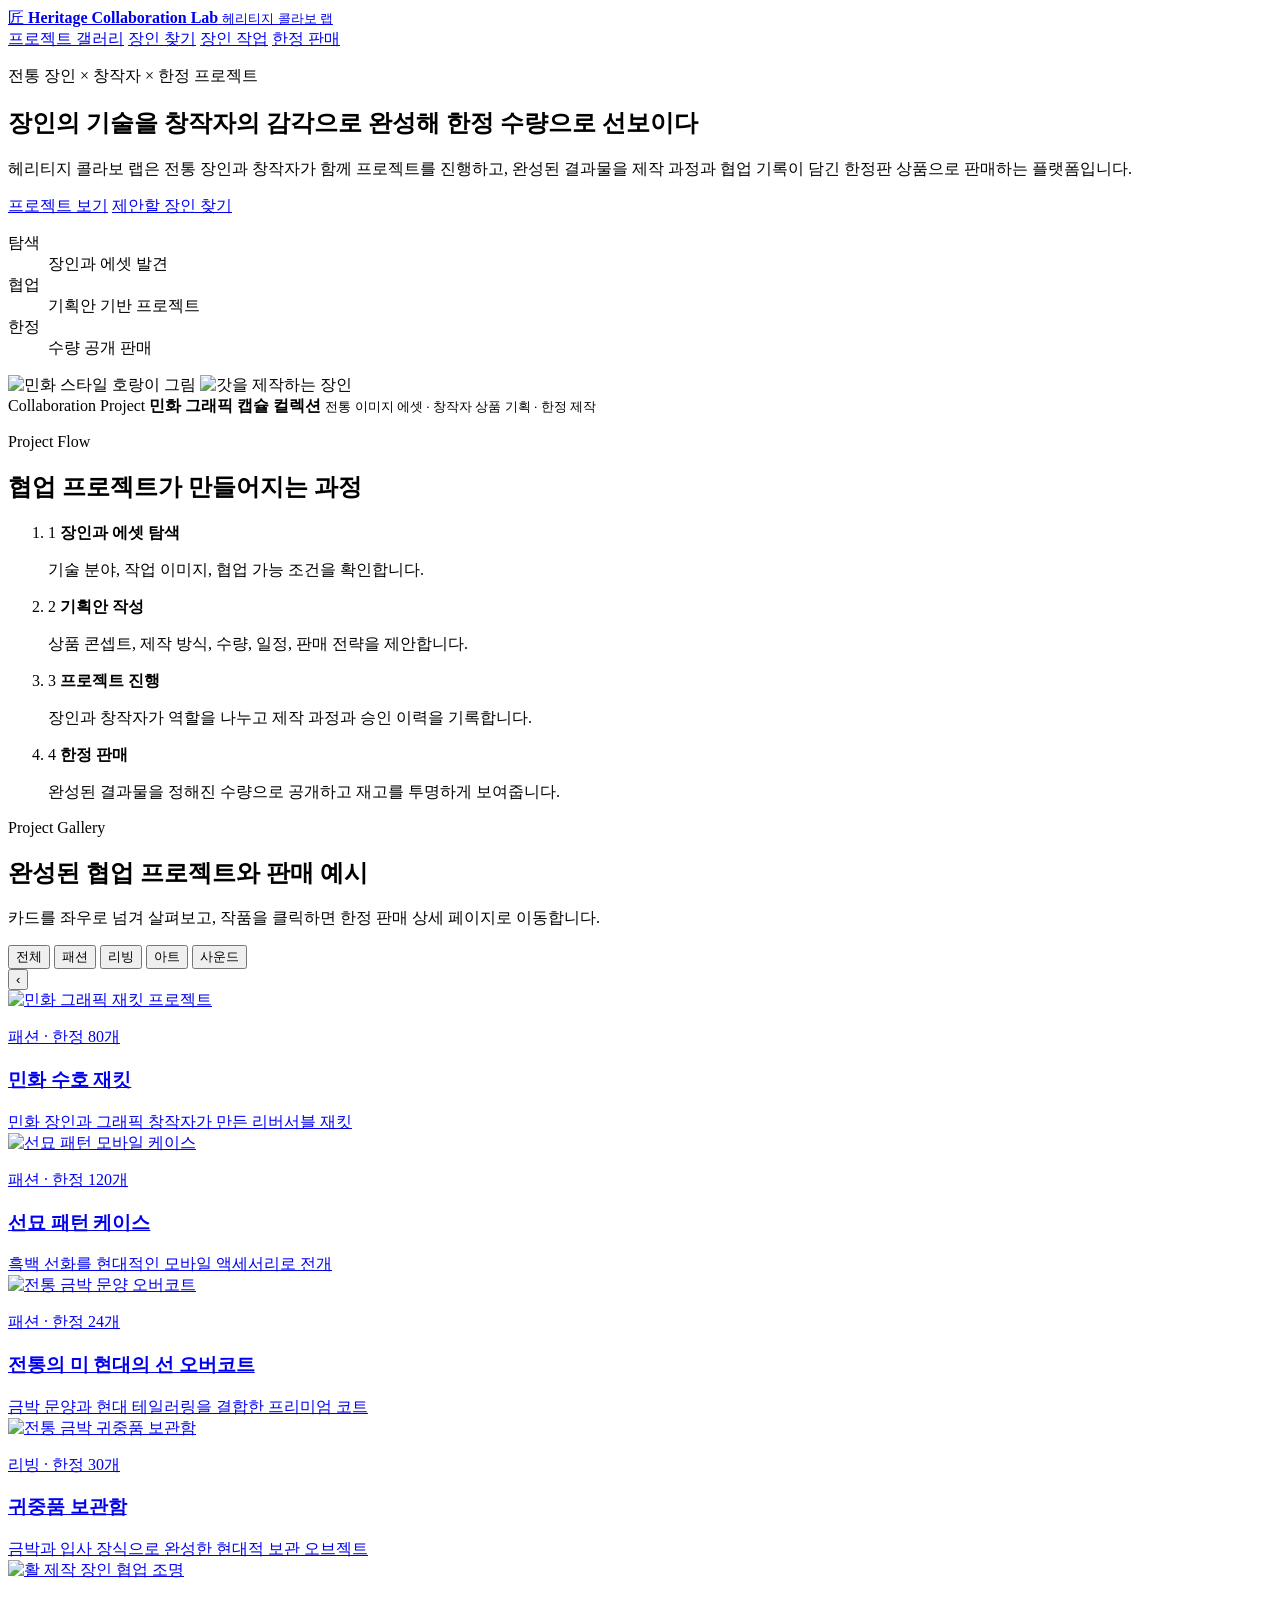
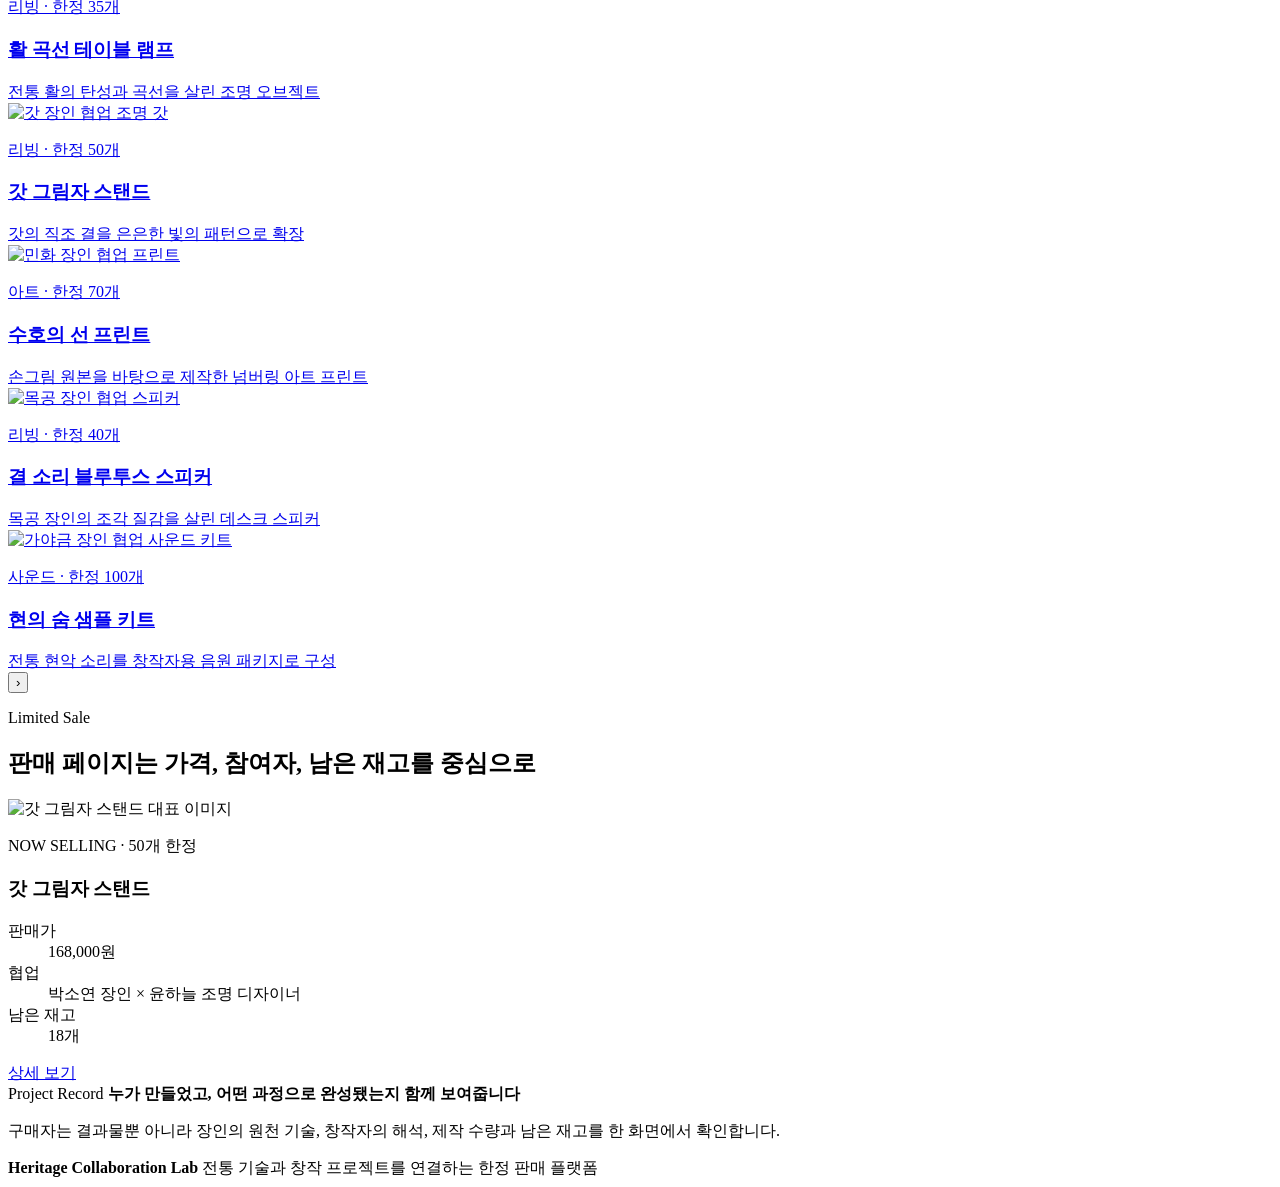
==== src/main/resources/static/index.html @ c02f3fce "feat:frontend first" ====
<!doctype html>
<html lang="ko">
  <head>
    <meta charset="utf-8">
    <meta name="viewport" content="width=device-width, initial-scale=1">
    <title>Heritage Collaboration Lab</title>
    <link rel="stylesheet" href="/styles.css">
  </head>
  <body>
    <header class="site-header">
      <a class="brand" href="/" aria-label="Heritage Collaboration Lab">
        <span class="brand-mark">匠</span>
        <span>
          <strong>Heritage Collaboration Lab</strong>
          <small>헤리티지 콜라보 랩</small>
        </span>
      </a>
      <nav class="nav" aria-label="주요 메뉴">
        <a href="/#gallery">프로젝트 갤러리</a>
        <a href="/artisans.html">장인 찾기</a>
        <a href="/artisan-works.html">장인 작업</a>
        <a href="/#limited">한정 판매</a>
      </nav>
      <div class="auth-actions" data-auth-actions></div>
    </header>

    <main id="top">
      <section class="hero">
        <div class="hero-copy">
          <p class="eyebrow">전통 장인 × 창작자 × 한정 프로젝트</p>
          <h1>장인의 기술을 창작자의 감각으로 완성해 한정 수량으로 선보이다</h1>
          <p class="hero-summary">
            헤리티지 콜라보 랩은 전통 장인과 창작자가 함께 프로젝트를 진행하고,
            완성된 결과물을 제작 과정과 협업 기록이 담긴 한정판 상품으로 판매하는 플랫폼입니다.
          </p>
          <div class="hero-actions">
            <a class="primary-button" href="/#gallery">프로젝트 보기</a>
            <a class="secondary-button" href="/artisans.html">제안할 장인 찾기</a>
          </div>
          <dl class="hero-metrics" aria-label="서비스 핵심 흐름">
            <div>
              <dt>탐색</dt>
              <dd>장인과 에셋 발견</dd>
            </div>
            <div>
              <dt>협업</dt>
              <dd>기획안 기반 프로젝트</dd>
            </div>
            <div>
              <dt>한정</dt>
              <dd>수량 공개 판매</dd>
            </div>
          </dl>
        </div>
        <div class="hero-art" aria-label="전통 이미지 에셋 비주얼">
          <img class="painting" src="/assets/tiger-painting.png" alt="민화 스타일 호랑이 그림">
          <img class="line" src="/assets/artisan-hat.png" alt="갓을 제작하는 장인">
          <div class="asset-ticket">
            <span>Collaboration Project</span>
            <strong>민화 그래픽 캡슐 컬렉션</strong>
            <small>전통 이미지 에셋 · 창작자 상품 기획 · 한정 제작</small>
          </div>
        </div>
      </section>

      <section id="journey" class="journey section-band">
        <div class="section-heading">
          <p class="eyebrow">Project Flow</p>
          <h2>협업 프로젝트가 만들어지는 과정</h2>
        </div>
        <ol class="flow-list">
          <li>
            <span>1</span>
            <strong>장인과 에셋 탐색</strong>
            <p>기술 분야, 작업 이미지, 협업 가능 조건을 확인합니다.</p>
          </li>
          <li>
            <span>2</span>
            <strong>기획안 작성</strong>
            <p>상품 콘셉트, 제작 방식, 수량, 일정, 판매 전략을 제안합니다.</p>
          </li>
          <li>
            <span>3</span>
            <strong>프로젝트 진행</strong>
            <p>장인과 창작자가 역할을 나누고 제작 과정과 승인 이력을 기록합니다.</p>
          </li>
          <li>
            <span>4</span>
            <strong>한정 판매</strong>
            <p>완성된 결과물을 정해진 수량으로 공개하고 재고를 투명하게 보여줍니다.</p>
          </li>
        </ol>
      </section>

      <section id="gallery" class="gallery">
        <div class="section-heading">
          <p class="eyebrow">Project Gallery</p>
          <h2>완성된 협업 프로젝트와 판매 예시</h2>
          <p>카드를 좌우로 넘겨 살펴보고, 작품을 클릭하면 한정 판매 상세 페이지로 이동합니다.</p>
        </div>
        <div class="filter-bar" aria-label="프로젝트 필터">
          <button class="filter active" type="button" data-filter="all">전체</button>
          <button class="filter" type="button" data-filter="fashion">패션</button>
          <button class="filter" type="button" data-filter="living">리빙</button>
          <button class="filter" type="button" data-filter="art">아트</button>
          <button class="filter" type="button" data-filter="sound">사운드</button>
        </div>
        <div class="carousel-shell">
          <button class="carousel-button" type="button" data-carousel-prev aria-label="이전 프로젝트">‹</button>
          <div class="asset-carousel" id="projectCarousel" aria-label="협업 프로젝트 목록">
            <a class="asset-card" href="/product.html?id=tiger-jacket" data-category="fashion">
              <img src="/assets/tiger-painting.png" alt="민화 그래픽 재킷 프로젝트">
              <div>
                <p>패션 · 한정 80개</p>
                <h3>민화 수호 재킷</h3>
                <span>민화 장인과 그래픽 창작자가 만든 리버서블 재킷</span>
              </div>
            </a>
            <a class="asset-card" href="/product.html?id=line-case" data-category="fashion">
              <img src="/assets/tiger-line.png" alt="선묘 패턴 모바일 케이스">
              <div>
                <p>패션 · 한정 120개</p>
                <h3>선묘 패턴 케이스</h3>
                <span>흑백 선화를 현대적인 모바일 액세서리로 전개</span>
              </div>
            </a>
            <a class="asset-card" href="/product.html?id=beauty-overcoat" data-category="fashion">
              <img src="/assets/collab-overcoat.png" alt="전통 금박 문양 오버코트">
              <div>
                <p>패션 · 한정 24개</p>
                <h3>전통의 미 현대의 선 오버코트</h3>
                <span>금박 문양과 현대 테일러링을 결합한 프리미엄 코트</span>
              </div>
            </a>
            <a class="asset-card" href="/product.html?id=valuables-storage" data-category="living">
              <img src="/assets/collab-storage.png" alt="전통 금박 귀중품 보관함">
              <div>
                <p>리빙 · 한정 30개</p>
                <h3>귀중품 보관함</h3>
                <span>금박과 입사 장식으로 완성한 현대적 보관 오브젝트</span>
              </div>
            </a>
            <a class="asset-card" href="/product.html?id=bow-lamp" data-category="living">
              <img src="/assets/artisan-bow.png" alt="활 제작 장인 협업 조명">
              <div>
                <p>리빙 · 한정 35개</p>
                <h3>활 곡선 테이블 램프</h3>
                <span>전통 활의 탄성과 곡선을 살린 조명 오브젝트</span>
              </div>
            </a>
            <a class="asset-card" href="/product.html?id=hat-shade" data-category="living">
              <img src="/assets/artisan-hat.png" alt="갓 장인 협업 조명 갓">
              <div>
                <p>리빙 · 한정 50개</p>
                <h3>갓 그림자 스탠드</h3>
                <span>갓의 직조 결을 은은한 빛의 패턴으로 확장</span>
              </div>
            </a>
            <a class="asset-card" href="/product.html?id=tiger-print" data-category="art">
              <img src="/assets/artisan-painting.png" alt="민화 장인 협업 프린트">
              <div>
                <p>아트 · 한정 70개</p>
                <h3>수호의 선 프린트</h3>
                <span>손그림 원본을 바탕으로 제작한 넘버링 아트 프린트</span>
              </div>
            </a>
            <a class="asset-card" href="/product.html?id=wood-speaker" data-category="living">
              <img src="/assets/artisan-wood.png" alt="목공 장인 협업 스피커">
              <div>
                <p>리빙 · 한정 40개</p>
                <h3>결 소리 블루투스 스피커</h3>
                <span>목공 장인의 조각 질감을 살린 데스크 스피커</span>
              </div>
            </a>
            <a class="asset-card" href="/product.html?id=string-kit" data-category="sound">
              <img src="/assets/artisan-gayageum.png" alt="가야금 장인 협업 사운드 키트">
              <div>
                <p>사운드 · 한정 100개</p>
                <h3>현의 숨 샘플 키트</h3>
                <span>전통 현악 소리를 창작자용 음원 패키지로 구성</span>
              </div>
            </a>
          </div>
          <button class="carousel-button" type="button" data-carousel-next aria-label="다음 프로젝트">›</button>
        </div>
      </section>

      <section id="limited" class="limited-sale section-band">
        <div class="section-heading">
          <p class="eyebrow">Limited Sale</p>
          <h2>판매 페이지는 가격, 참여자, 남은 재고를 중심으로</h2>
        </div>
        <div class="sale-board">
          <article class="lot-card">
            <div class="lot-image">
              <img src="/assets/artisan-hat.png" alt="갓 그림자 스탠드 대표 이미지">
            </div>
            <div class="lot-info">
              <p>NOW SELLING · 50개 한정</p>
              <h3>갓 그림자 스탠드</h3>
              <dl>
                <div>
                  <dt>판매가</dt>
                  <dd>168,000원</dd>
                </div>
                <div>
                  <dt>협업</dt>
                  <dd>박소연 장인 × 윤하늘 조명 디자이너</dd>
                </div>
                <div>
                  <dt>남은 재고</dt>
                  <dd>18개</dd>
                </div>
              </dl>
              <a class="primary-button compact" href="/product.html?id=hat-shade">상세 보기</a>
            </div>
          </article>
          <div class="certificate">
            <span>Project Record</span>
            <strong>누가 만들었고, 어떤 과정으로 완성됐는지 함께 보여줍니다</strong>
            <p>구매자는 결과물뿐 아니라 장인의 원천 기술, 창작자의 해석, 제작 수량과 남은 재고를 한 화면에서 확인합니다.</p>
          </div>
        </div>
      </section>
    </main>

    <footer class="footer">
      <strong>Heritage Collaboration Lab</strong>
      <span>전통 기술과 창작 프로젝트를 연결하는 한정 판매 플랫폼</span>
    </footer>

    <script src="/script.js"></script>
  </body>
</html>
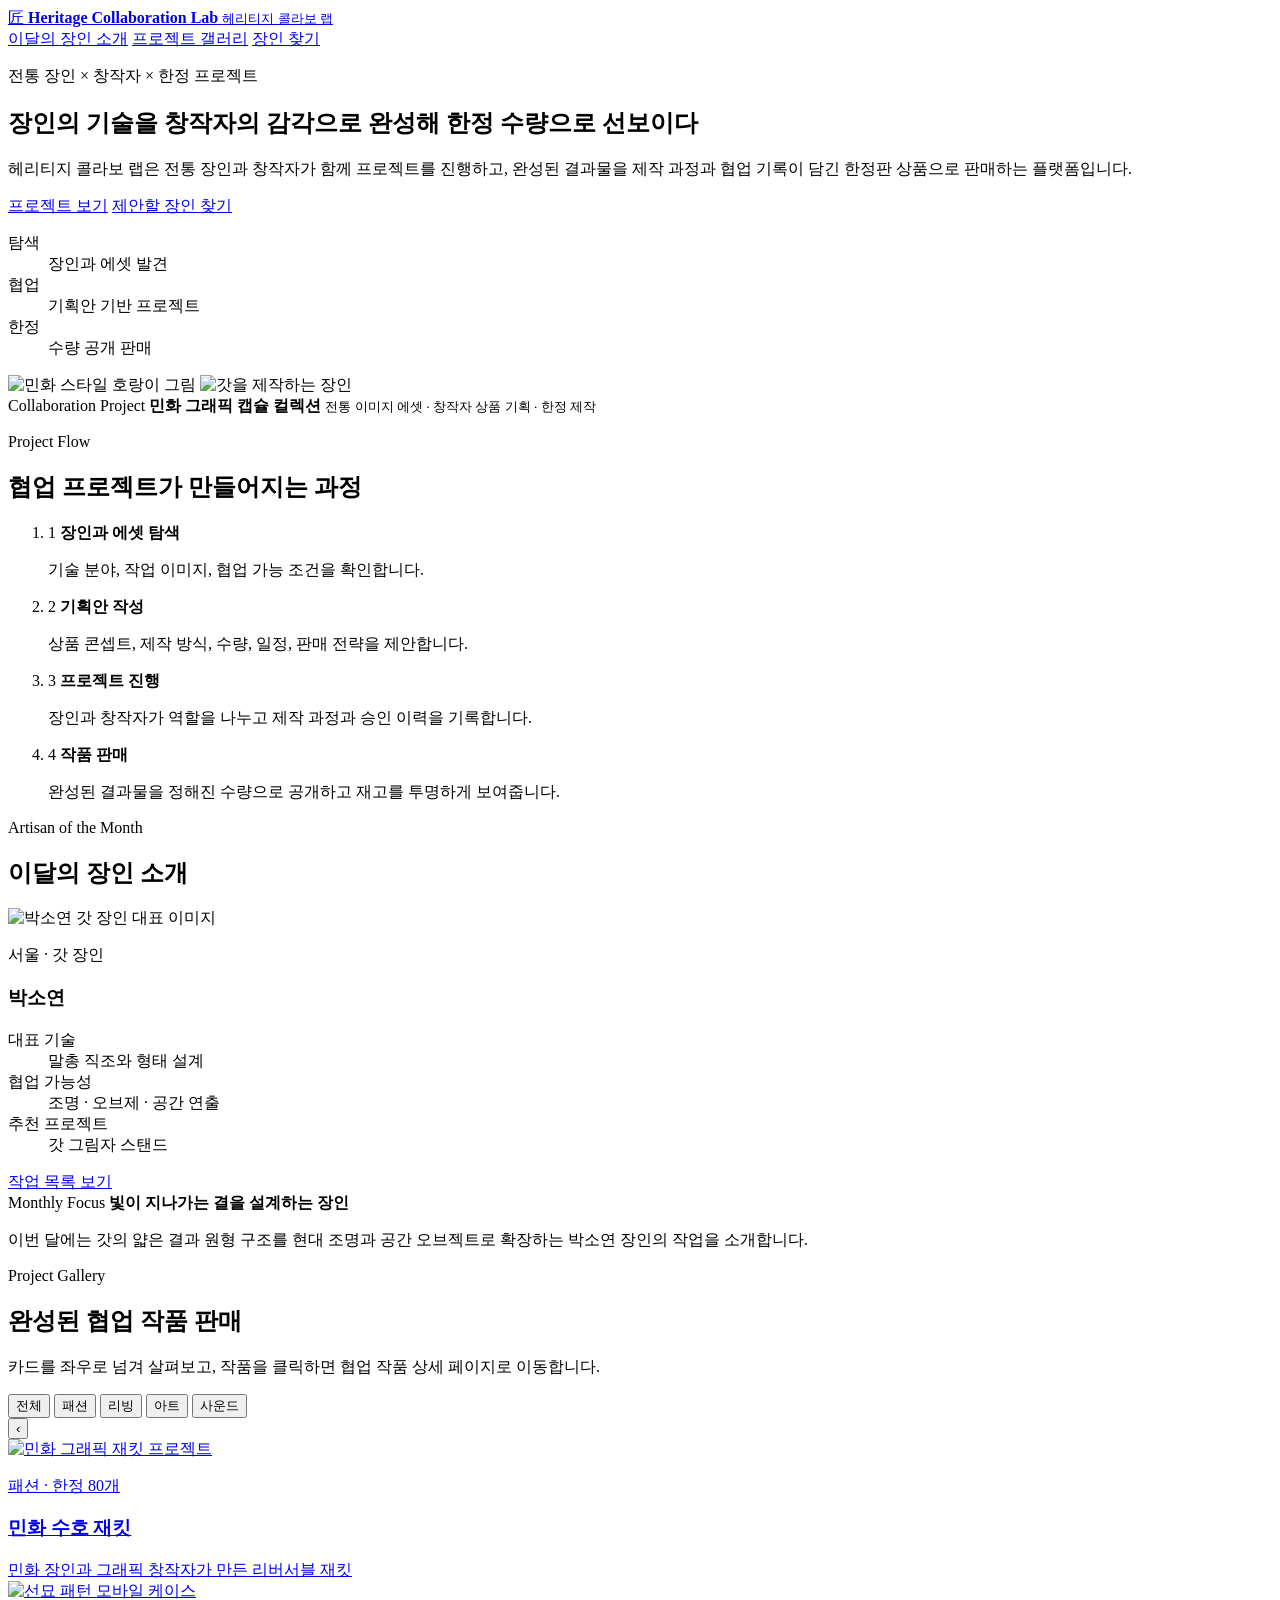
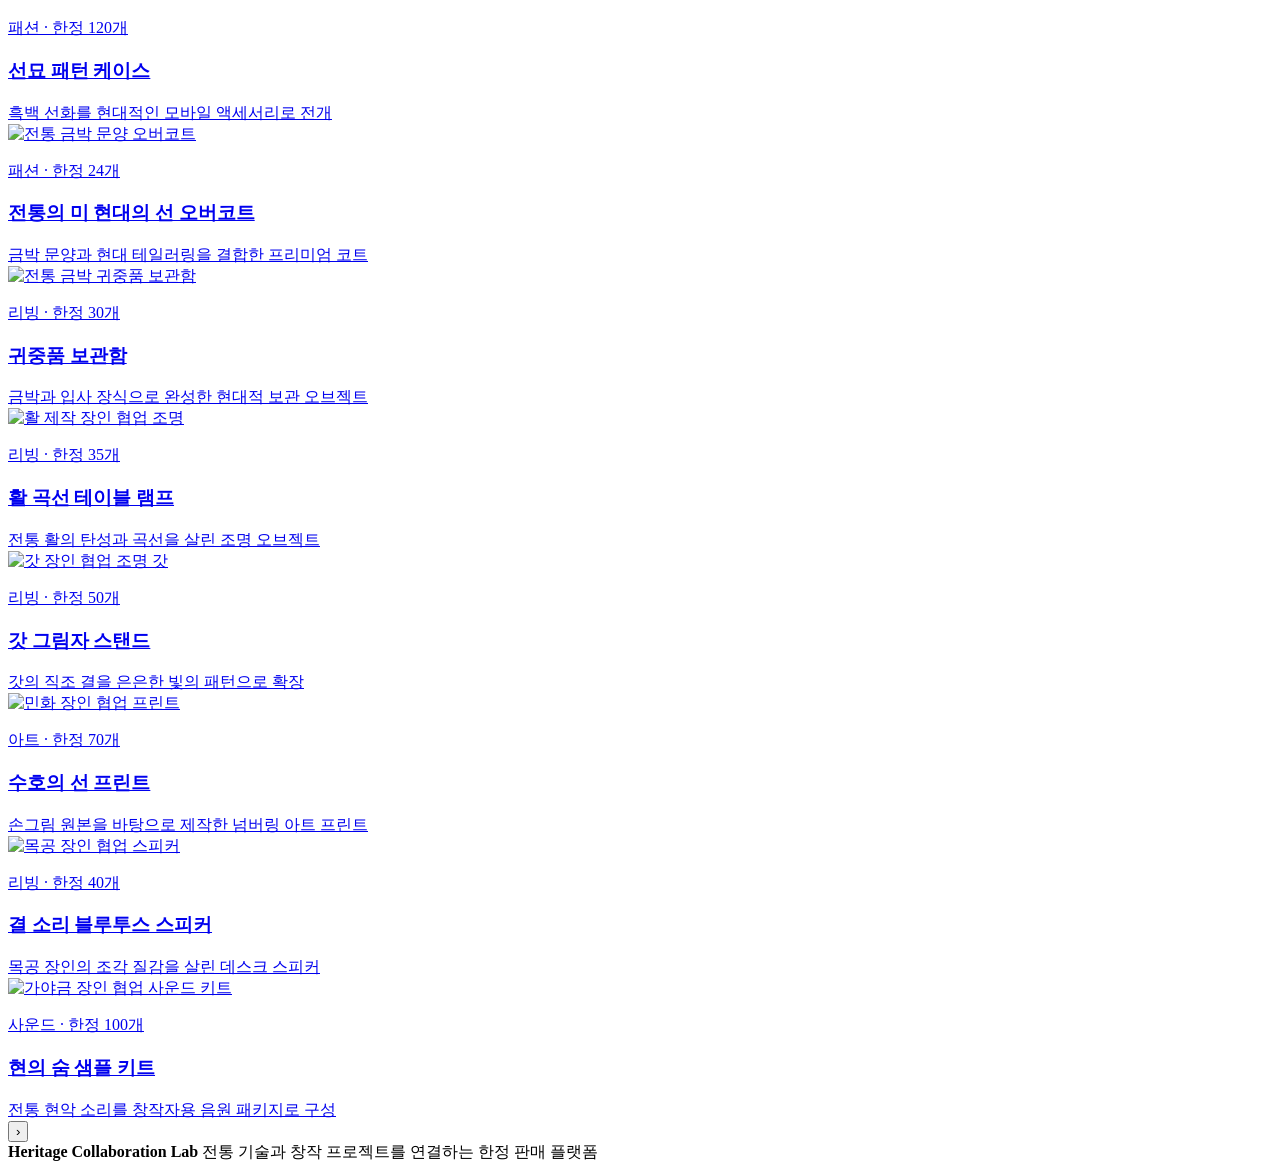
==== commit 1961f8d4: "feat:frontend dev1133" ====
--- a/src/main/resources/static/index.html
+++ b/src/main/resources/static/index.html
@@ -16,10 +16,9 @@
         </span>
       </a>
       <nav class="nav" aria-label="주요 메뉴">
+        <a href="/#artisan-month">이달의 장인 소개</a>
         <a href="/#gallery">프로젝트 갤러리</a>
         <a href="/artisans.html">장인 찾기</a>
-        <a href="/artisan-works.html">장인 작업</a>
-        <a href="/#limited">한정 판매</a>
       </nav>
       <div class="auth-actions" data-auth-actions></div>
     </header>
@@ -86,17 +85,55 @@
           </li>
           <li>
             <span>4</span>
-            <strong>한정 판매</strong>
+            <strong>작품 판매</strong>
             <p>완성된 결과물을 정해진 수량으로 공개하고 재고를 투명하게 보여줍니다.</p>
           </li>
         </ol>
+      </section>
+
+      <section id="artisan-month" class="limited-sale section-band">
+        <div class="section-heading">
+          <p class="eyebrow">Artisan of the Month</p>
+          <h2>이달의 장인 소개</h2>
+        </div>
+        <div class="sale-board">
+          <article class="lot-card">
+            <div class="lot-image">
+              <img src="/assets/artisan-hat.png" alt="박소연 갓 장인 대표 이미지">
+            </div>
+            <div class="lot-info">
+              <p>서울 · 갓 장인</p>
+              <h3>박소연</h3>
+              <dl>
+                <div>
+                  <dt>대표 기술</dt>
+                  <dd>말총 직조와 형태 설계</dd>
+                </div>
+                <div>
+                  <dt>협업 가능성</dt>
+                  <dd>조명 · 오브제 · 공간 연출</dd>
+                </div>
+                <div>
+                  <dt>추천 프로젝트</dt>
+                  <dd>갓 그림자 스탠드</dd>
+                </div>
+              </dl>
+              <a class="primary-button compact" href="/artisan-works.html?artisan=hat">작업 목록 보기</a>
+            </div>
+          </article>
+          <div class="certificate">
+            <span>Monthly Focus</span>
+            <strong>빛이 지나가는 결을 설계하는 장인</strong>
+            <p>이번 달에는 갓의 얇은 결과 원형 구조를 현대 조명과 공간 오브젝트로 확장하는 박소연 장인의 작업을 소개합니다.</p>
+          </div>
+        </div>
       </section>
 
       <section id="gallery" class="gallery">
         <div class="section-heading">
           <p class="eyebrow">Project Gallery</p>
-          <h2>완성된 협업 프로젝트와 판매 예시</h2>
-          <p>카드를 좌우로 넘겨 살펴보고, 작품을 클릭하면 한정 판매 상세 페이지로 이동합니다.</p>
+          <h2>완성된 협업 작품 판매</h2>
+          <p>카드를 좌우로 넘겨 살펴보고, 작품을 클릭하면 협업 작품 상세 페이지로 이동합니다.</p>
         </div>
         <div class="filter-bar" aria-label="프로젝트 필터">
           <button class="filter active" type="button" data-filter="all">전체</button>
@@ -185,43 +222,6 @@
         </div>
       </section>
 
-      <section id="limited" class="limited-sale section-band">
-        <div class="section-heading">
-          <p class="eyebrow">Limited Sale</p>
-          <h2>판매 페이지는 가격, 참여자, 남은 재고를 중심으로</h2>
-        </div>
-        <div class="sale-board">
-          <article class="lot-card">
-            <div class="lot-image">
-              <img src="/assets/artisan-hat.png" alt="갓 그림자 스탠드 대표 이미지">
-            </div>
-            <div class="lot-info">
-              <p>NOW SELLING · 50개 한정</p>
-              <h3>갓 그림자 스탠드</h3>
-              <dl>
-                <div>
-                  <dt>판매가</dt>
-                  <dd>168,000원</dd>
-                </div>
-                <div>
-                  <dt>협업</dt>
-                  <dd>박소연 장인 × 윤하늘 조명 디자이너</dd>
-                </div>
-                <div>
-                  <dt>남은 재고</dt>
-                  <dd>18개</dd>
-                </div>
-              </dl>
-              <a class="primary-button compact" href="/product.html?id=hat-shade">상세 보기</a>
-            </div>
-          </article>
-          <div class="certificate">
-            <span>Project Record</span>
-            <strong>누가 만들었고, 어떤 과정으로 완성됐는지 함께 보여줍니다</strong>
-            <p>구매자는 결과물뿐 아니라 장인의 원천 기술, 창작자의 해석, 제작 수량과 남은 재고를 한 화면에서 확인합니다.</p>
-          </div>
-        </div>
-      </section>
     </main>
 
     <footer class="footer">
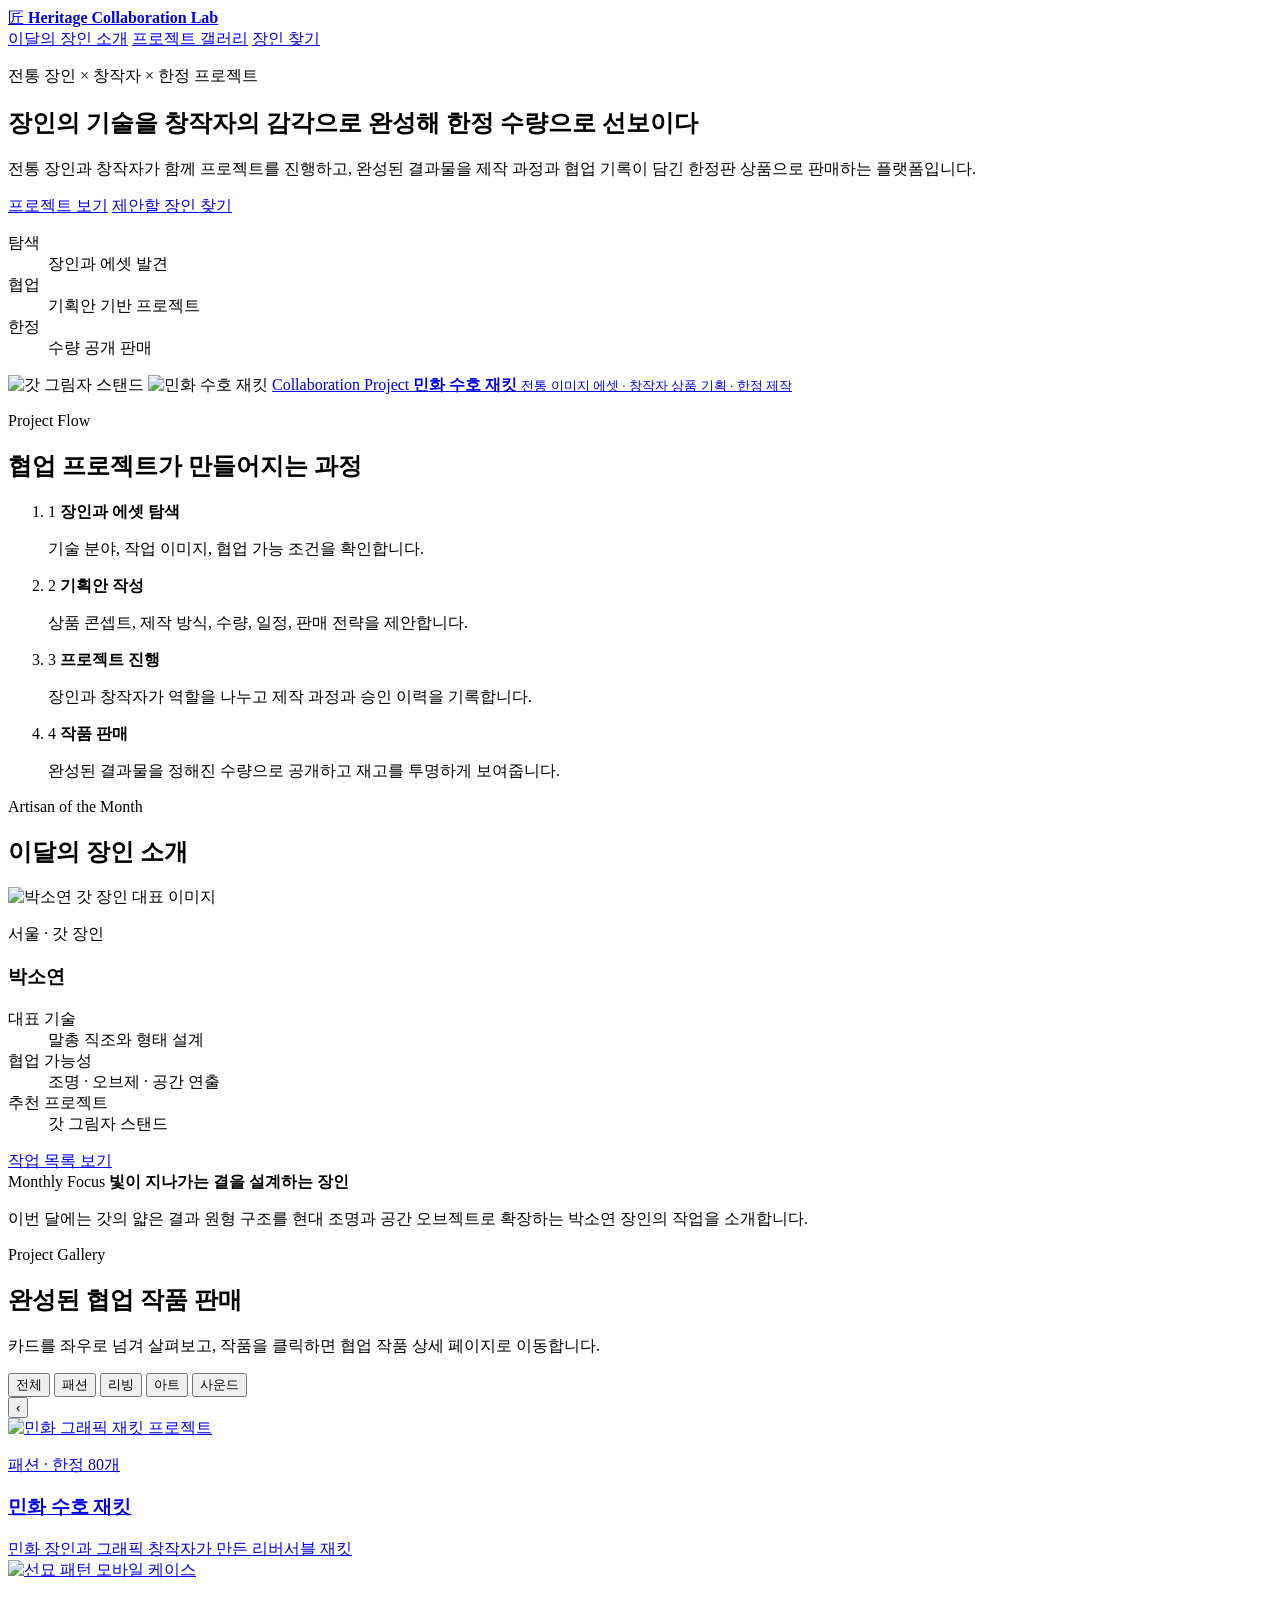
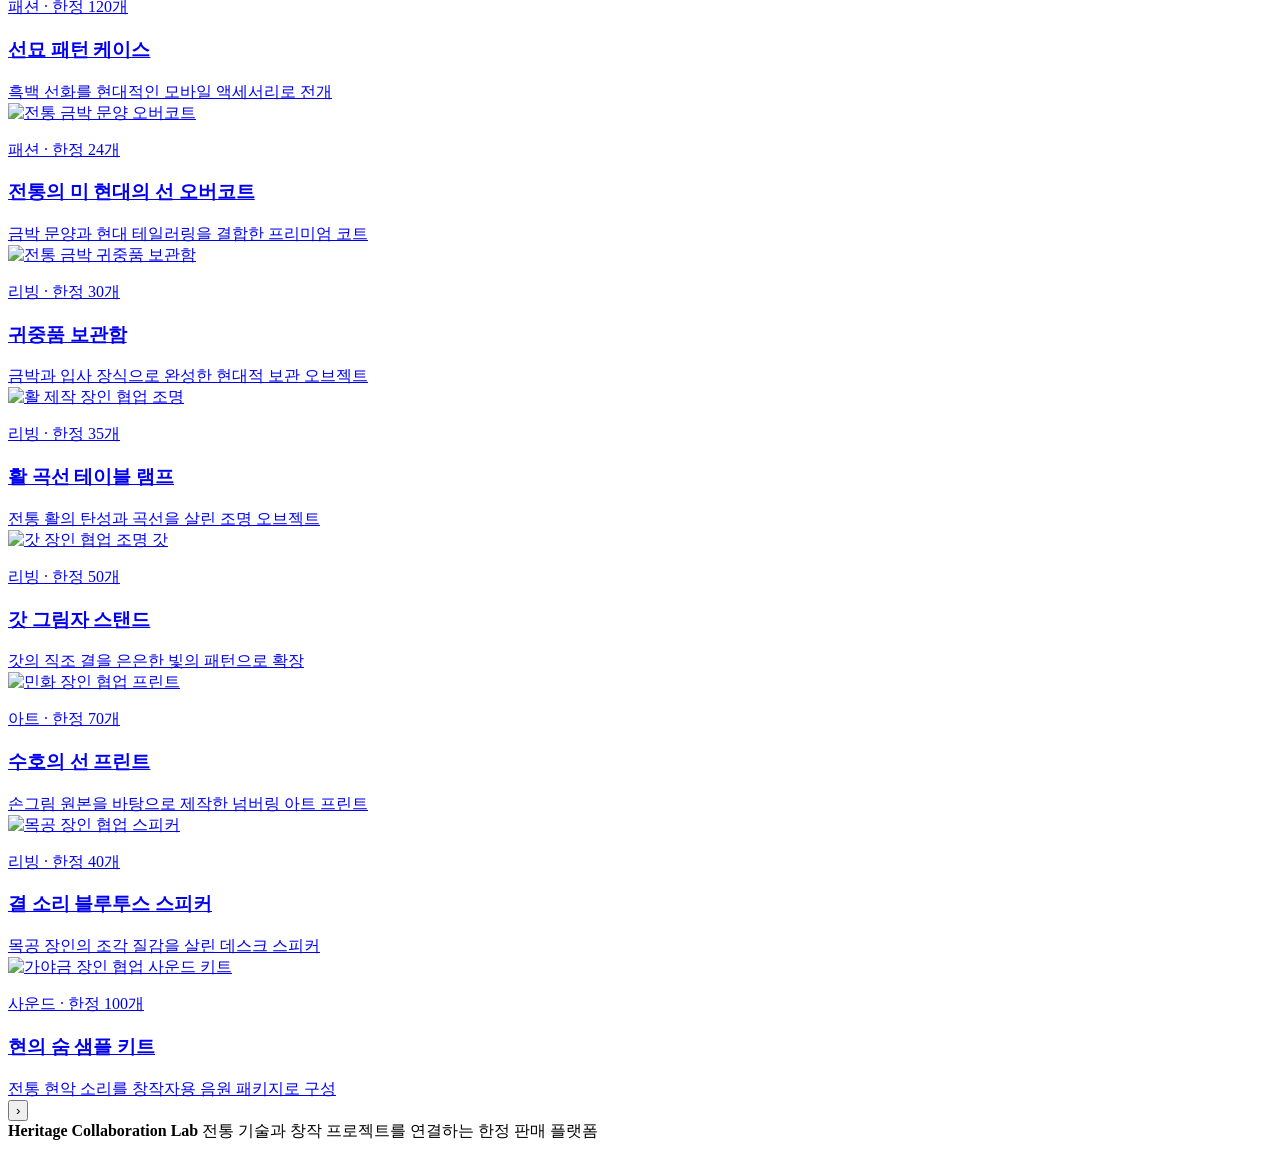
==== commit 7df62ae4: "feat:frontend dev1207" ====
--- a/src/main/resources/static/index.html
+++ b/src/main/resources/static/index.html
@@ -12,7 +12,6 @@
         <span class="brand-mark">匠</span>
         <span>
           <strong>Heritage Collaboration Lab</strong>
-          <small>헤리티지 콜라보 랩</small>
         </span>
       </a>
       <nav class="nav" aria-label="주요 메뉴">
@@ -29,7 +28,7 @@
           <p class="eyebrow">전통 장인 × 창작자 × 한정 프로젝트</p>
           <h1>장인의 기술을 창작자의 감각으로 완성해 한정 수량으로 선보이다</h1>
           <p class="hero-summary">
-            헤리티지 콜라보 랩은 전통 장인과 창작자가 함께 프로젝트를 진행하고,
+            전통 장인과 창작자가 함께 프로젝트를 진행하고,
             완성된 결과물을 제작 과정과 협업 기록이 담긴 한정판 상품으로 판매하는 플랫폼입니다.
           </p>
           <div class="hero-actions">
@@ -52,13 +51,13 @@
           </dl>
         </div>
         <div class="hero-art" aria-label="전통 이미지 에셋 비주얼">
-          <img class="painting" src="/assets/tiger-painting.png" alt="민화 스타일 호랑이 그림">
-          <img class="line" src="/assets/artisan-hat.png" alt="갓을 제작하는 장인">
-          <div class="asset-ticket">
-            <span>Collaboration Project</span>
-            <strong>민화 그래픽 캡슐 컬렉션</strong>
-            <small>전통 이미지 에셋 · 창작자 상품 기획 · 한정 제작</small>
-          </div>
+          <img class="hero-card hero-card-back" src="/assets/artisan-hat.png" alt="갓 그림자 스탠드">
+          <img class="hero-card hero-card-front" src="/assets/tiger-painting.png" alt="민화 수호 재킷">
+          <a class="asset-ticket" href="/product.html?id=tiger-jacket" data-hero-project>
+            <span data-hero-project-label>Collaboration Project</span>
+            <strong data-hero-project-title>민화 수호 재킷</strong>
+            <small data-hero-project-summary>전통 이미지 에셋 · 창작자 상품 기획 · 한정 제작</small>
+          </a>
         </div>
       </section>
 
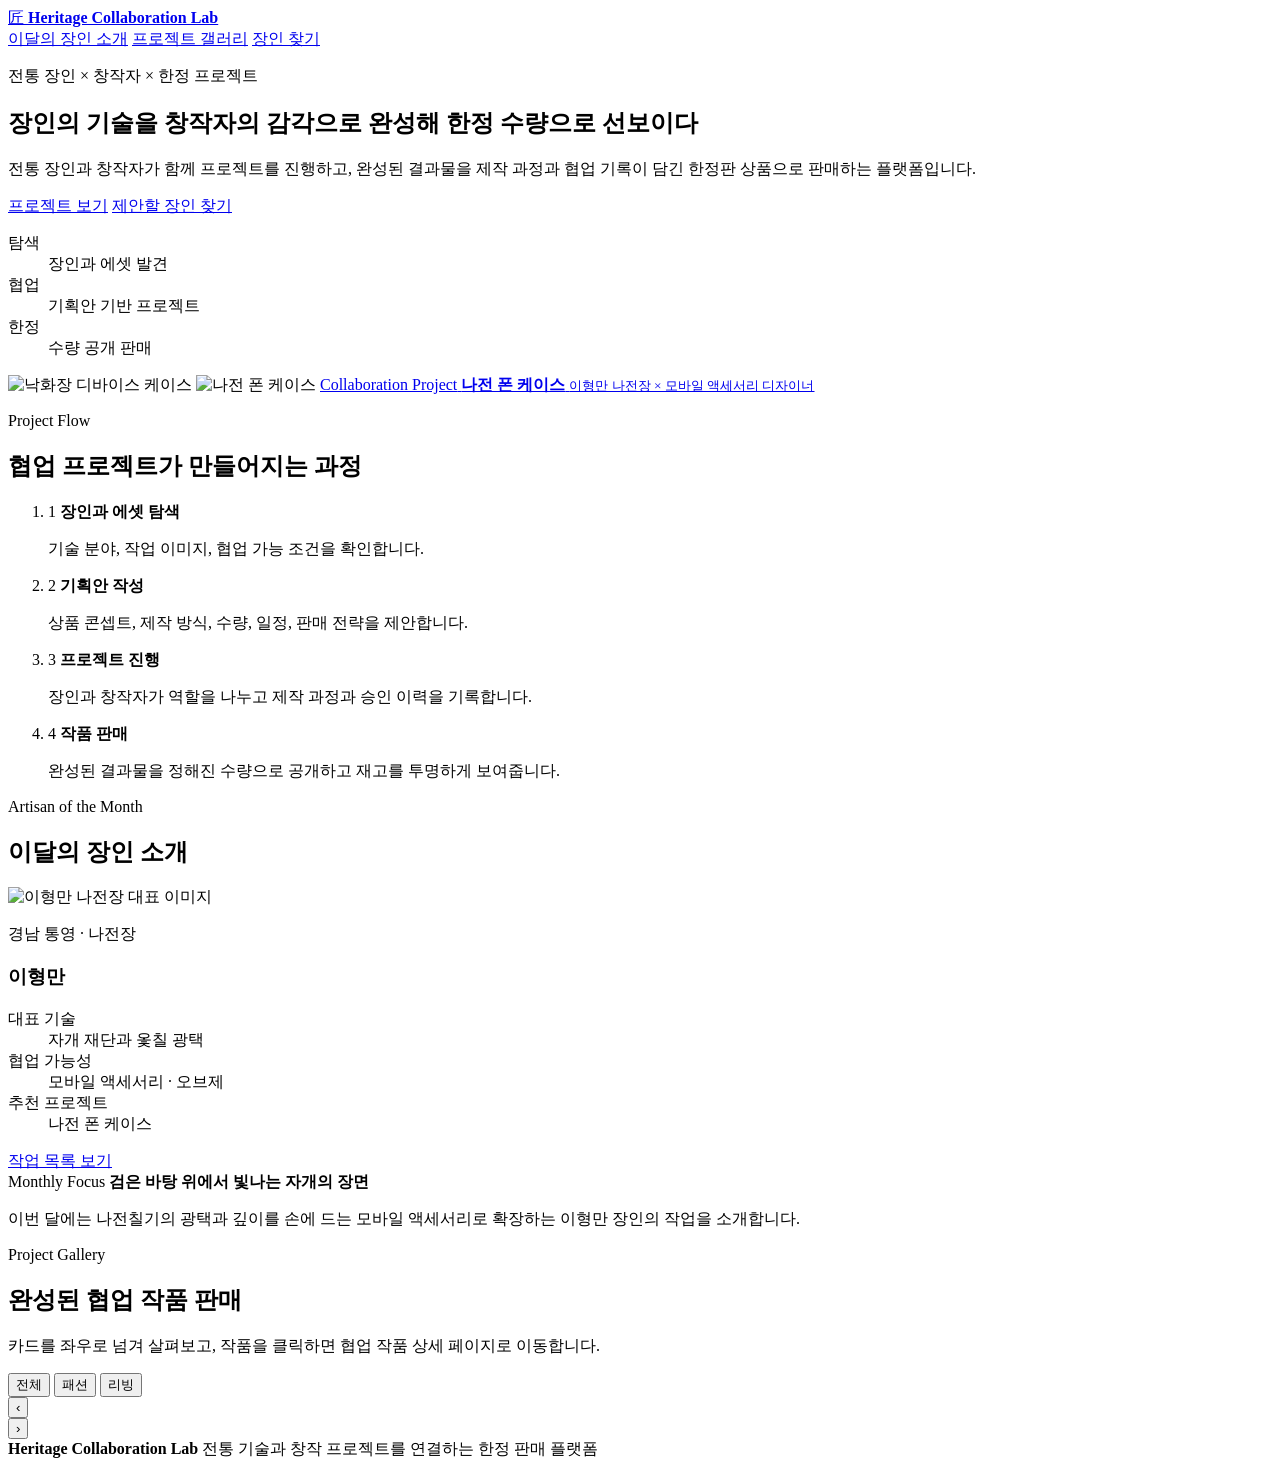
==== commit 5989b3db: "feat:frontend picture change" ====
--- a/src/main/resources/static/index.html
+++ b/src/main/resources/static/index.html
@@ -51,12 +51,12 @@
           </dl>
         </div>
         <div class="hero-art" aria-label="전통 이미지 에셋 비주얼">
-          <img class="hero-card hero-card-back" src="/assets/artisan-hat.png" alt="갓 그림자 스탠드">
-          <img class="hero-card hero-card-front" src="/assets/tiger-painting.png" alt="민화 수호 재킷">
-          <a class="asset-ticket" href="/product.html?id=tiger-jacket" data-hero-project>
+          <img class="hero-card hero-card-back" src="/assets/master-nakhwa-device-case.png" alt="낙화장 디바이스 케이스">
+          <img class="hero-card hero-card-front" src="/assets/master-najeon-phone-case.png" alt="나전 폰 케이스">
+          <a class="asset-ticket" href="/product.html?id=najeon-phone-case" data-hero-project>
             <span data-hero-project-label>Collaboration Project</span>
-            <strong data-hero-project-title>민화 수호 재킷</strong>
-            <small data-hero-project-summary>전통 이미지 에셋 · 창작자 상품 기획 · 한정 제작</small>
+            <strong data-hero-project-title>나전 폰 케이스</strong>
+            <small data-hero-project-summary>이형만 나전장 × 모바일 액세서리 디자이너</small>
           </a>
         </div>
       </section>
@@ -98,32 +98,32 @@
         <div class="sale-board">
           <article class="lot-card">
             <div class="lot-image">
-              <img src="/assets/artisan-hat.png" alt="박소연 갓 장인 대표 이미지">
+              <img src="/assets/master-najeon-artisan.png" alt="이형만 나전장 대표 이미지">
             </div>
             <div class="lot-info">
-              <p>서울 · 갓 장인</p>
-              <h3>박소연</h3>
+              <p>경남 통영 · 나전장</p>
+              <h3>이형만</h3>
               <dl>
                 <div>
                   <dt>대표 기술</dt>
-                  <dd>말총 직조와 형태 설계</dd>
+                  <dd>자개 재단과 옻칠 광택</dd>
                 </div>
                 <div>
                   <dt>협업 가능성</dt>
-                  <dd>조명 · 오브제 · 공간 연출</dd>
+                  <dd>모바일 액세서리 · 오브제</dd>
                 </div>
                 <div>
                   <dt>추천 프로젝트</dt>
-                  <dd>갓 그림자 스탠드</dd>
+                  <dd>나전 폰 케이스</dd>
                 </div>
               </dl>
-              <a class="primary-button compact" href="/artisan-works.html?artisan=hat">작업 목록 보기</a>
+              <a class="primary-button compact" href="/artisan-works.html?artisan=najeon">작업 목록 보기</a>
             </div>
           </article>
           <div class="certificate">
             <span>Monthly Focus</span>
-            <strong>빛이 지나가는 결을 설계하는 장인</strong>
-            <p>이번 달에는 갓의 얇은 결과 원형 구조를 현대 조명과 공간 오브젝트로 확장하는 박소연 장인의 작업을 소개합니다.</p>
+            <strong>검은 바탕 위에서 빛나는 자개의 장면</strong>
+            <p>이번 달에는 나전칠기의 광택과 깊이를 손에 드는 모바일 액세서리로 확장하는 이형만 장인의 작업을 소개합니다.</p>
           </div>
         </div>
       </section>
@@ -138,85 +138,10 @@
           <button class="filter active" type="button" data-filter="all">전체</button>
           <button class="filter" type="button" data-filter="fashion">패션</button>
           <button class="filter" type="button" data-filter="living">리빙</button>
-          <button class="filter" type="button" data-filter="art">아트</button>
-          <button class="filter" type="button" data-filter="sound">사운드</button>
         </div>
         <div class="carousel-shell">
           <button class="carousel-button" type="button" data-carousel-prev aria-label="이전 프로젝트">‹</button>
-          <div class="asset-carousel" id="projectCarousel" aria-label="협업 프로젝트 목록">
-            <a class="asset-card" href="/product.html?id=tiger-jacket" data-category="fashion">
-              <img src="/assets/tiger-painting.png" alt="민화 그래픽 재킷 프로젝트">
-              <div>
-                <p>패션 · 한정 80개</p>
-                <h3>민화 수호 재킷</h3>
-                <span>민화 장인과 그래픽 창작자가 만든 리버서블 재킷</span>
-              </div>
-            </a>
-            <a class="asset-card" href="/product.html?id=line-case" data-category="fashion">
-              <img src="/assets/tiger-line.png" alt="선묘 패턴 모바일 케이스">
-              <div>
-                <p>패션 · 한정 120개</p>
-                <h3>선묘 패턴 케이스</h3>
-                <span>흑백 선화를 현대적인 모바일 액세서리로 전개</span>
-              </div>
-            </a>
-            <a class="asset-card" href="/product.html?id=beauty-overcoat" data-category="fashion">
-              <img src="/assets/collab-overcoat.png" alt="전통 금박 문양 오버코트">
-              <div>
-                <p>패션 · 한정 24개</p>
-                <h3>전통의 미 현대의 선 오버코트</h3>
-                <span>금박 문양과 현대 테일러링을 결합한 프리미엄 코트</span>
-              </div>
-            </a>
-            <a class="asset-card" href="/product.html?id=valuables-storage" data-category="living">
-              <img src="/assets/collab-storage.png" alt="전통 금박 귀중품 보관함">
-              <div>
-                <p>리빙 · 한정 30개</p>
-                <h3>귀중품 보관함</h3>
-                <span>금박과 입사 장식으로 완성한 현대적 보관 오브젝트</span>
-              </div>
-            </a>
-            <a class="asset-card" href="/product.html?id=bow-lamp" data-category="living">
-              <img src="/assets/artisan-bow.png" alt="활 제작 장인 협업 조명">
-              <div>
-                <p>리빙 · 한정 35개</p>
-                <h3>활 곡선 테이블 램프</h3>
-                <span>전통 활의 탄성과 곡선을 살린 조명 오브젝트</span>
-              </div>
-            </a>
-            <a class="asset-card" href="/product.html?id=hat-shade" data-category="living">
-              <img src="/assets/artisan-hat.png" alt="갓 장인 협업 조명 갓">
-              <div>
-                <p>리빙 · 한정 50개</p>
-                <h3>갓 그림자 스탠드</h3>
-                <span>갓의 직조 결을 은은한 빛의 패턴으로 확장</span>
-              </div>
-            </a>
-            <a class="asset-card" href="/product.html?id=tiger-print" data-category="art">
-              <img src="/assets/artisan-painting.png" alt="민화 장인 협업 프린트">
-              <div>
-                <p>아트 · 한정 70개</p>
-                <h3>수호의 선 프린트</h3>
-                <span>손그림 원본을 바탕으로 제작한 넘버링 아트 프린트</span>
-              </div>
-            </a>
-            <a class="asset-card" href="/product.html?id=wood-speaker" data-category="living">
-              <img src="/assets/artisan-wood.png" alt="목공 장인 협업 스피커">
-              <div>
-                <p>리빙 · 한정 40개</p>
-                <h3>결 소리 블루투스 스피커</h3>
-                <span>목공 장인의 조각 질감을 살린 데스크 스피커</span>
-              </div>
-            </a>
-            <a class="asset-card" href="/product.html?id=string-kit" data-category="sound">
-              <img src="/assets/artisan-gayageum.png" alt="가야금 장인 협업 사운드 키트">
-              <div>
-                <p>사운드 · 한정 100개</p>
-                <h3>현의 숨 샘플 키트</h3>
-                <span>전통 현악 소리를 창작자용 음원 패키지로 구성</span>
-              </div>
-            </a>
-          </div>
+          <div class="asset-carousel" id="projectCarousel" aria-label="협업 프로젝트 목록"></div>
           <button class="carousel-button" type="button" data-carousel-next aria-label="다음 프로젝트">›</button>
         </div>
       </section>
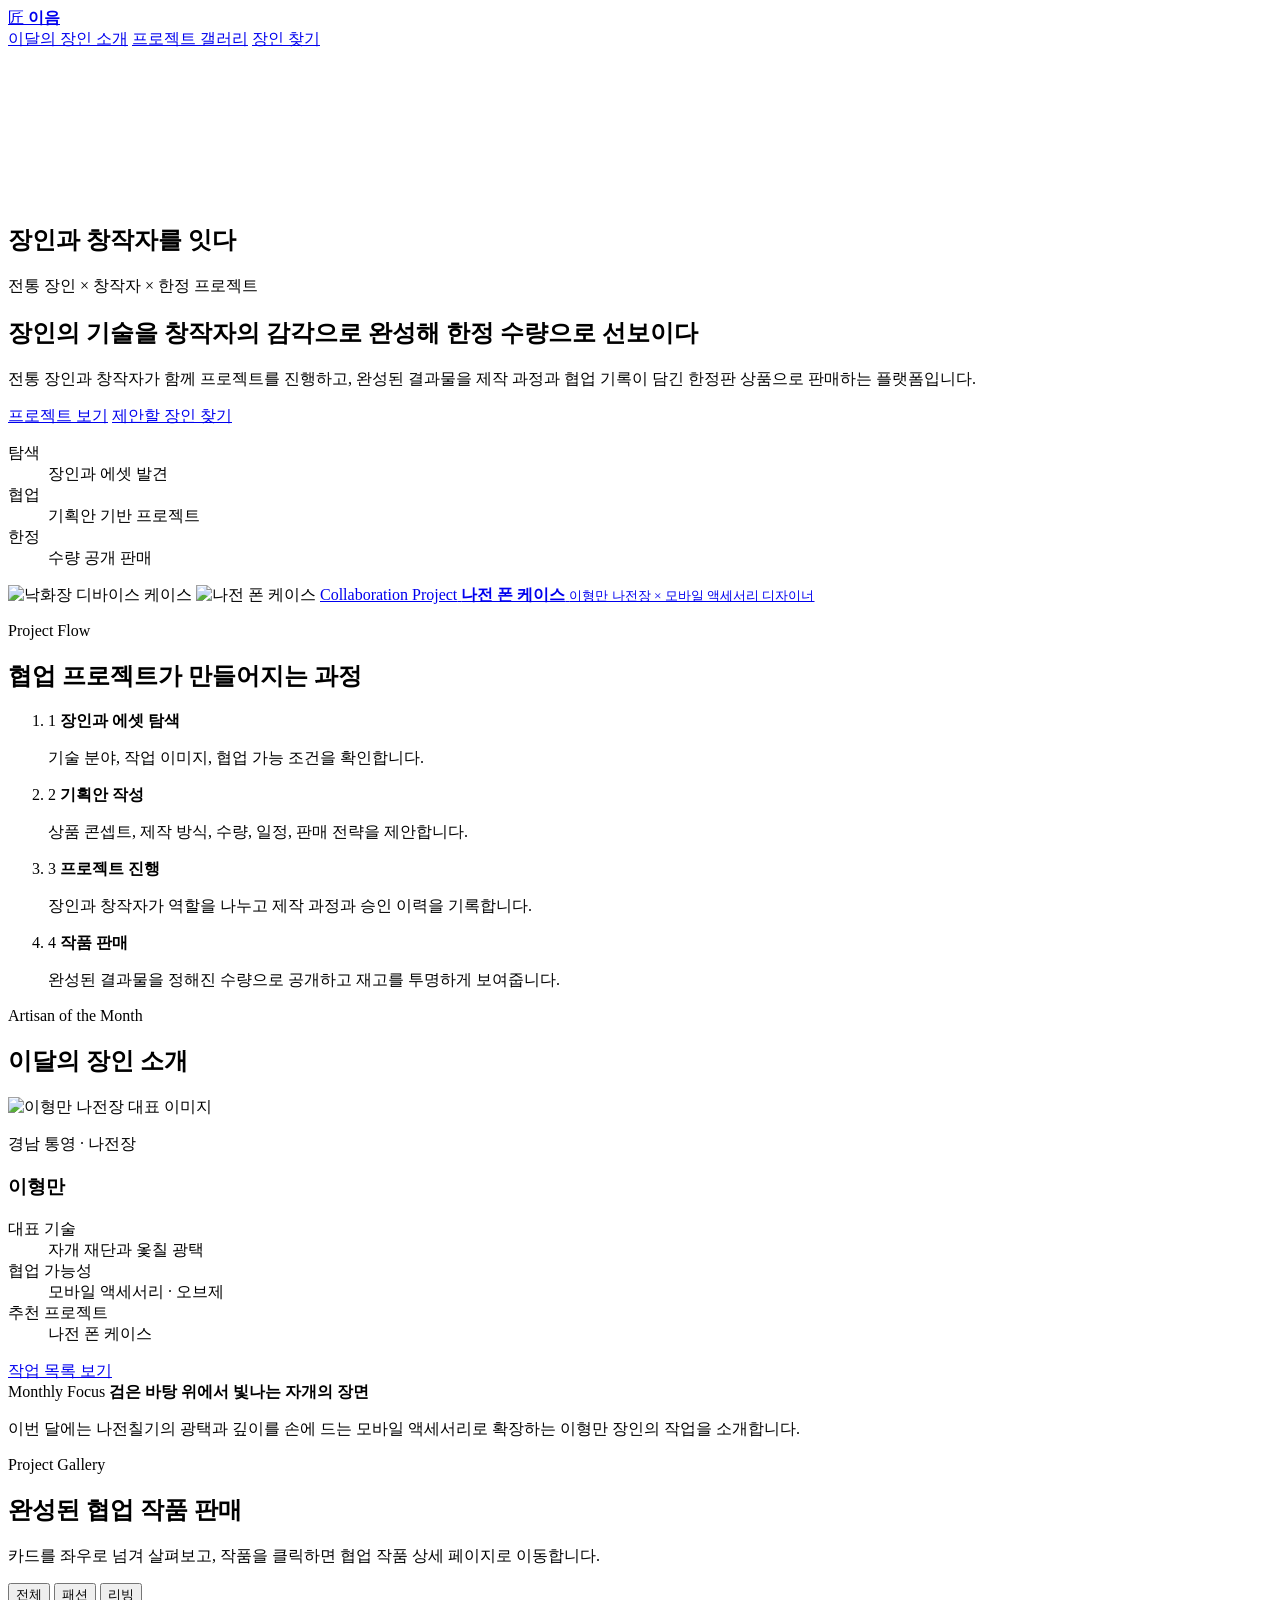
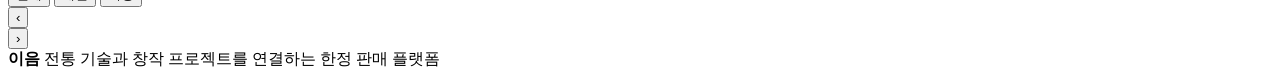
==== commit 11d38fd2: "feat:frontend video add" ====
--- a/src/main/resources/static/index.html
+++ b/src/main/resources/static/index.html
@@ -3,15 +3,15 @@
   <head>
     <meta charset="utf-8">
     <meta name="viewport" content="width=device-width, initial-scale=1">
-    <title>Heritage Collaboration Lab</title>
+    <title>이음</title>
     <link rel="stylesheet" href="/styles.css">
   </head>
-  <body>
+  <body class="home-page">
     <header class="site-header">
-      <a class="brand" href="/" aria-label="Heritage Collaboration Lab">
+      <a class="brand" href="/" aria-label="이음">
         <span class="brand-mark">匠</span>
         <span>
-          <strong>Heritage Collaboration Lab</strong>
+          <strong>이음</strong>
         </span>
       </a>
       <nav class="nav" aria-label="주요 메뉴">
@@ -23,6 +23,17 @@
     </header>
 
     <main id="top">
+      <section class="video-hero" aria-label="장인과 창작자를 잇는 소개 영상">
+        <video class="video-hero-media" autoplay muted loop playsinline poster="/assets/master-najeon-phone-case.png">
+          <source src="/assets/intro-craft-collab.mp4" type="video/mp4">
+        </video>
+        <div class="video-hero-overlay" aria-hidden="true"></div>
+        <div class="video-hero-grid" aria-hidden="true"></div>
+        <div class="video-hero-copy">
+          <h1>장인과 창작자를 잇다</h1>
+        </div>
+      </section>
+
       <section class="hero">
         <div class="hero-copy">
           <p class="eyebrow">전통 장인 × 창작자 × 한정 프로젝트</p>
@@ -149,7 +160,7 @@
     </main>
 
     <footer class="footer">
-      <strong>Heritage Collaboration Lab</strong>
+      <strong>이음</strong>
       <span>전통 기술과 창작 프로젝트를 연결하는 한정 판매 플랫폼</span>
     </footer>
 
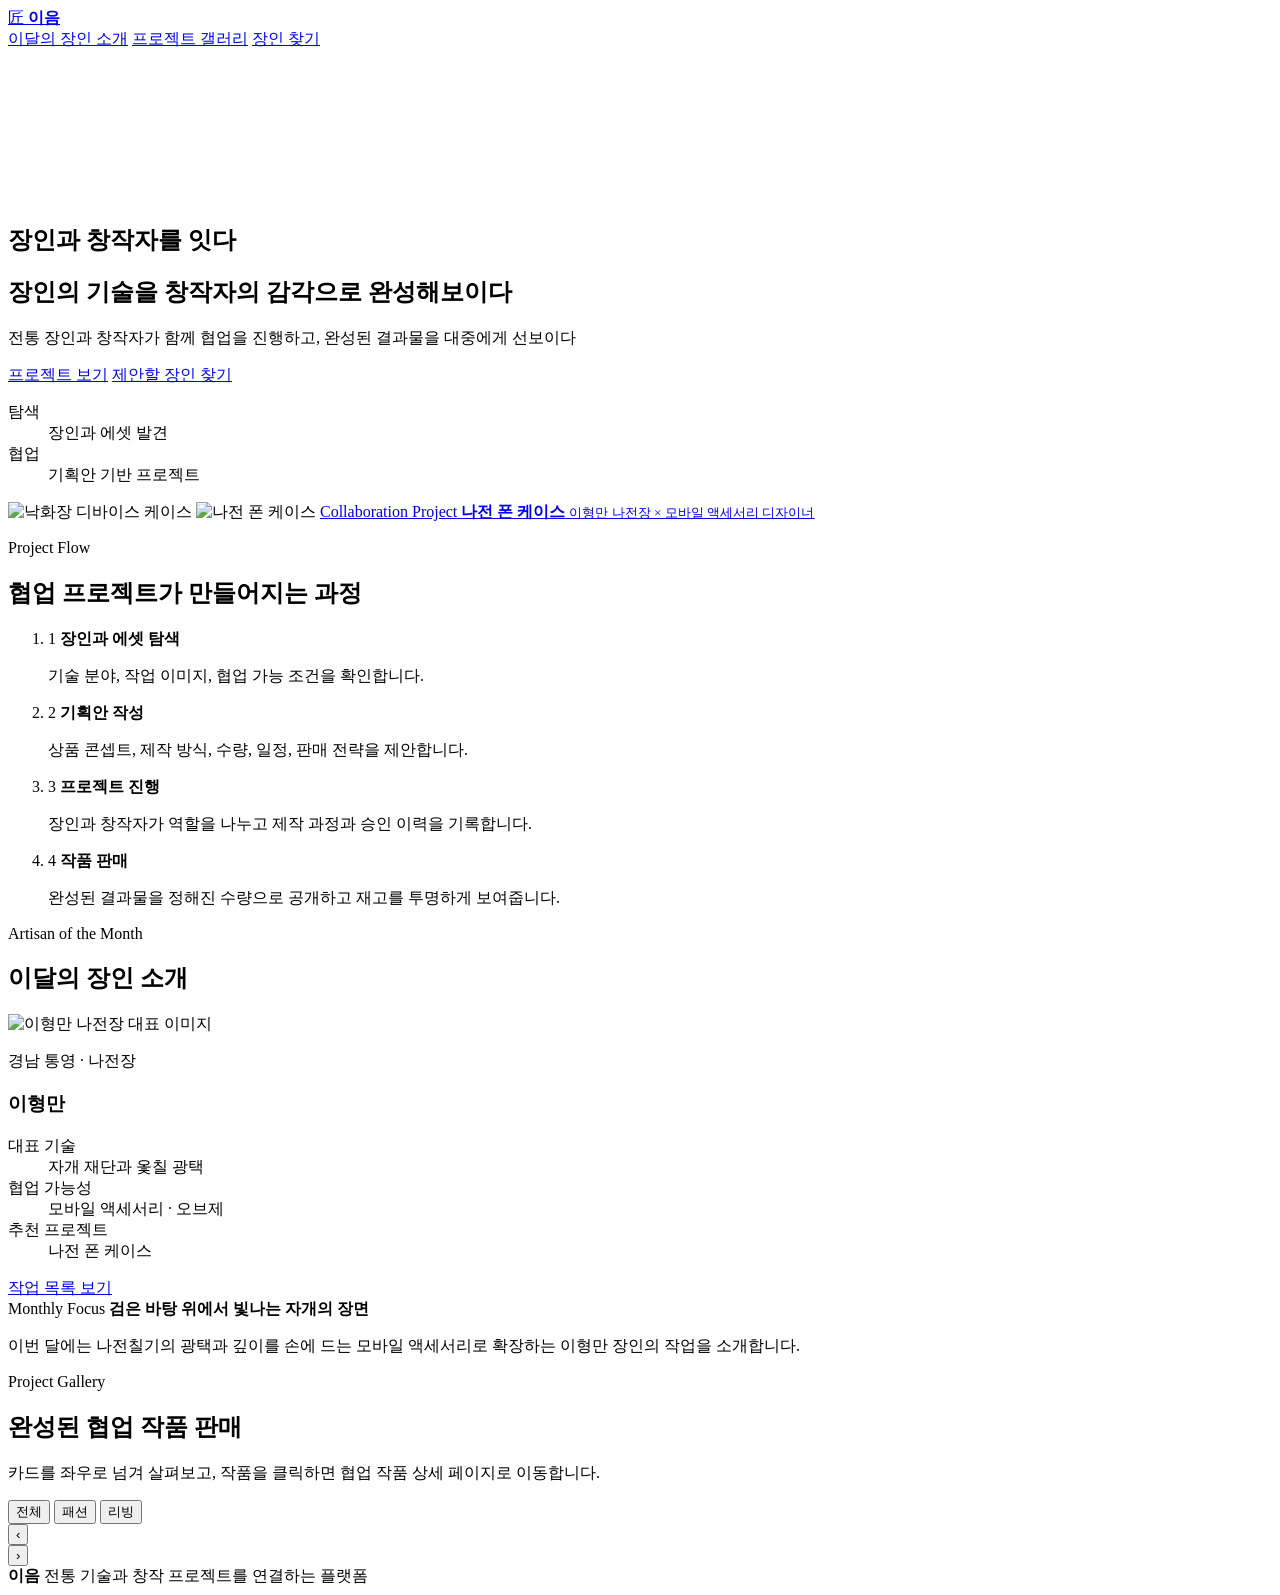
==== commit 0e3722d1: "fix: 한정수량 제거, etc" ====
--- a/src/main/resources/static/index.html
+++ b/src/main/resources/static/index.html
@@ -36,17 +36,15 @@
 
       <section class="hero">
         <div class="hero-copy">
-          <p class="eyebrow">전통 장인 × 창작자 × 한정 프로젝트</p>
-          <h1>장인의 기술을 창작자의 감각으로 완성해 한정 수량으로 선보이다</h1>
+          <h1>장인의 기술을 창작자의 감각으로 완성해보이다</h1>
           <p class="hero-summary">
-            전통 장인과 창작자가 함께 프로젝트를 진행하고,
-            완성된 결과물을 제작 과정과 협업 기록이 담긴 한정판 상품으로 판매하는 플랫폼입니다.
+            전통 장인과 창작자가 함께 협업을 진행하고, 완성된 결과물을 대중에게 선보이다
           </p>
           <div class="hero-actions">
             <a class="primary-button" href="/#gallery">프로젝트 보기</a>
             <a class="secondary-button" href="/artisans.html">제안할 장인 찾기</a>
           </div>
-          <dl class="hero-metrics" aria-label="서비스 핵심 흐름">
+          <dl class="hero-metrics hero-metrics-compact" aria-label="서비스 핵심 흐름">
             <div>
               <dt>탐색</dt>
               <dd>장인과 에셋 발견</dd>
@@ -54,10 +52,6 @@
             <div>
               <dt>협업</dt>
               <dd>기획안 기반 프로젝트</dd>
-            </div>
-            <div>
-              <dt>한정</dt>
-              <dd>수량 공개 판매</dd>
             </div>
           </dl>
         </div>
@@ -161,7 +155,7 @@
 
     <footer class="footer">
       <strong>이음</strong>
-      <span>전통 기술과 창작 프로젝트를 연결하는 한정 판매 플랫폼</span>
+      <span>전통 기술과 창작 프로젝트를 연결하는 플랫폼</span>
     </footer>
 
     <script src="/script.js"></script>
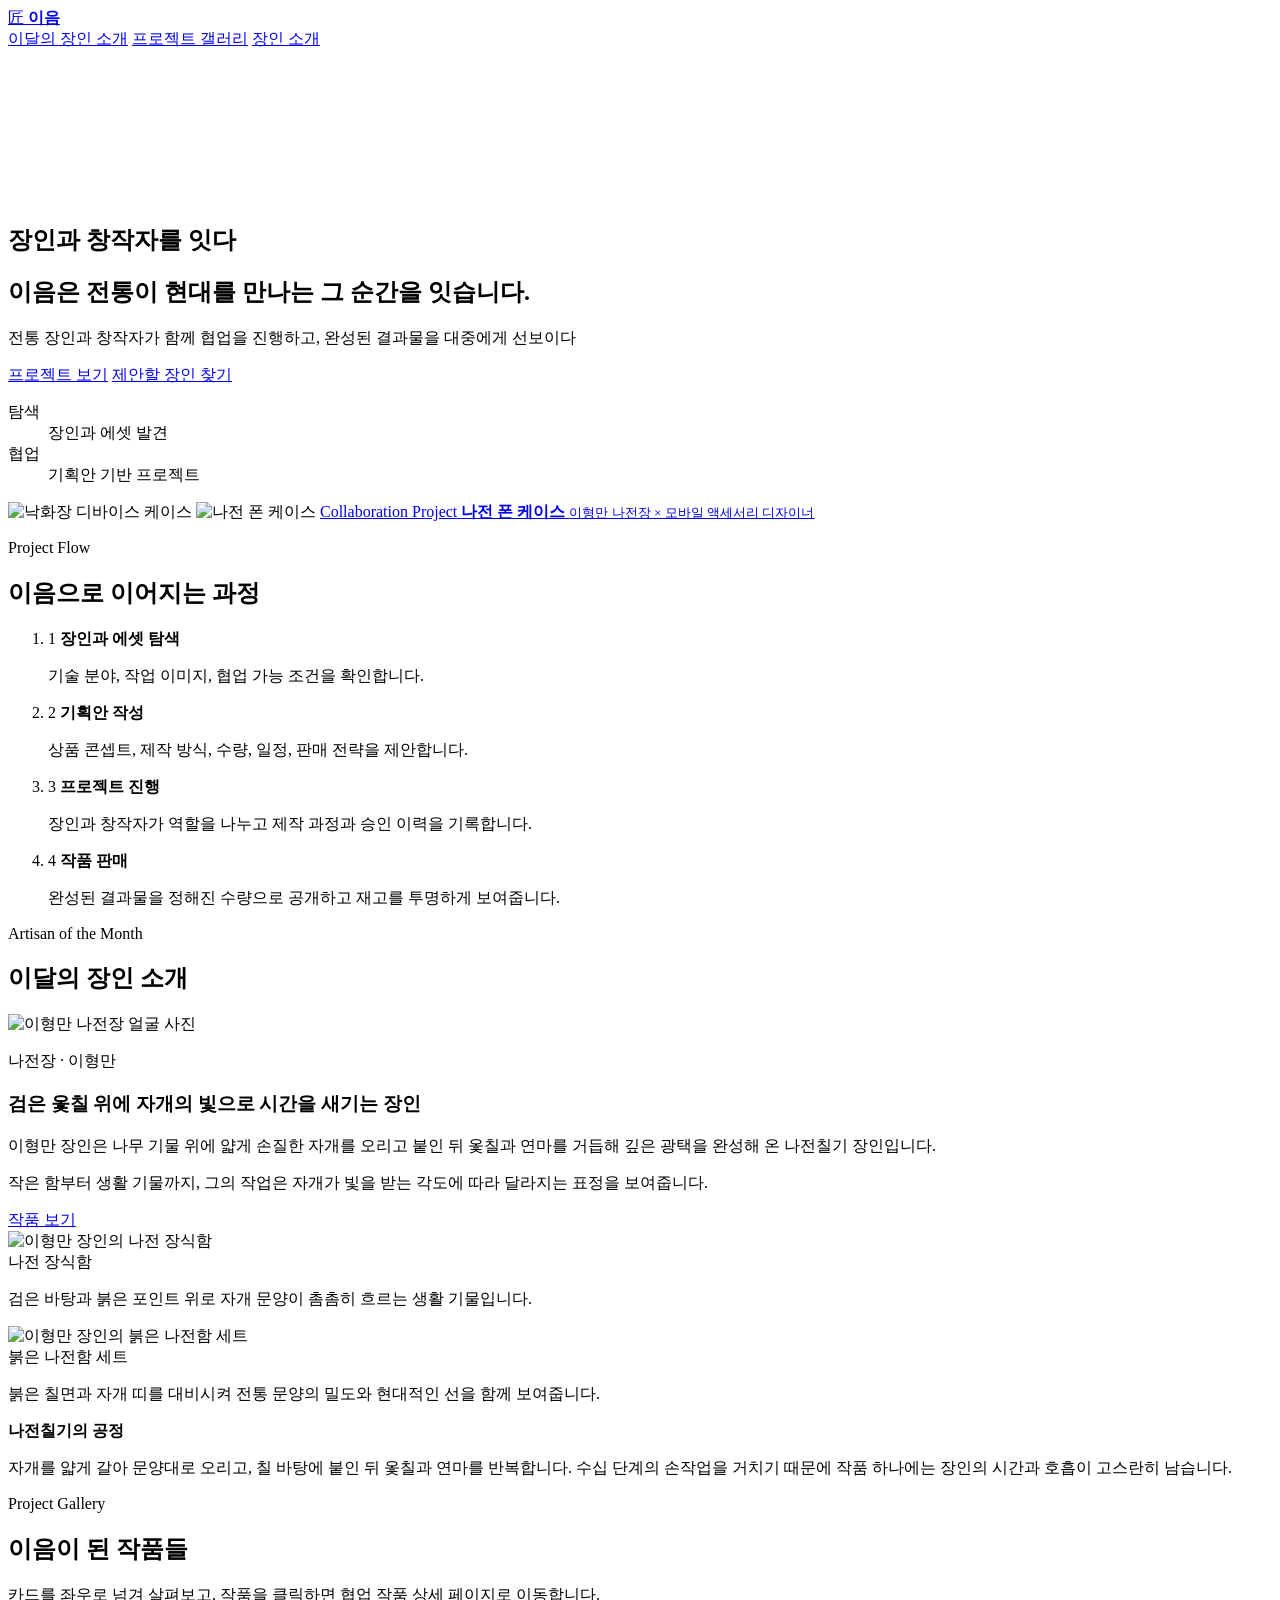
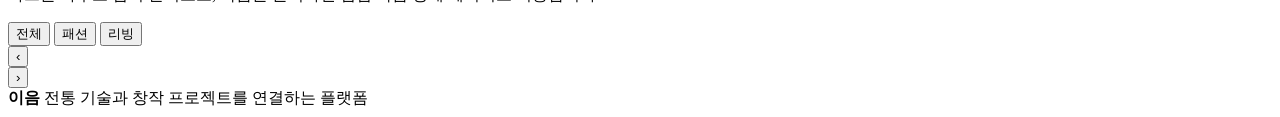
==== commit 773203ba: "feat:frontend text change" ====
--- a/src/main/resources/static/index.html
+++ b/src/main/resources/static/index.html
@@ -17,7 +17,7 @@
       <nav class="nav" aria-label="주요 메뉴">
         <a href="/#artisan-month">이달의 장인 소개</a>
         <a href="/#gallery">프로젝트 갤러리</a>
-        <a href="/artisans.html">장인 찾기</a>
+        <a href="/artisans.html">장인 소개</a>
       </nav>
       <div class="auth-actions" data-auth-actions></div>
     </header>
@@ -36,7 +36,7 @@
 
       <section class="hero">
         <div class="hero-copy">
-          <h1>장인의 기술을 창작자의 감각으로 완성해보이다</h1>
+          <h1>이음은 전통이 현대를 만나는 그 순간을 잇습니다.</h1>
           <p class="hero-summary">
             전통 장인과 창작자가 함께 협업을 진행하고, 완성된 결과물을 대중에게 선보이다
           </p>
@@ -69,7 +69,7 @@
       <section id="journey" class="journey section-band">
         <div class="section-heading">
           <p class="eyebrow">Project Flow</p>
-          <h2>협업 프로젝트가 만들어지는 과정</h2>
+          <h2>이음으로 이어지는 과정</h2>
         </div>
         <ol class="flow-list">
           <li>
@@ -100,35 +100,46 @@
           <p class="eyebrow">Artisan of the Month</p>
           <h2>이달의 장인 소개</h2>
         </div>
-        <div class="sale-board">
-          <article class="lot-card">
-            <div class="lot-image">
-              <img src="/assets/master-najeon-artisan.png" alt="이형만 나전장 대표 이미지">
+        <div class="artisan-feature">
+          <article class="artisan-feature-copy">
+            <div class="artisan-feature-profile">
+              <img src="/assets/master-najeon-artisan.png" alt="이형만 나전장 얼굴 사진">
+              <div>
+                <p class="eyebrow">나전장 · 이형만</p>
+                <h3>검은 옻칠 위에 자개의 빛으로 시간을 새기는 장인</h3>
+              </div>
             </div>
-            <div class="lot-info">
-              <p>경남 통영 · 나전장</p>
-              <h3>이형만</h3>
-              <dl>
-                <div>
-                  <dt>대표 기술</dt>
-                  <dd>자개 재단과 옻칠 광택</dd>
-                </div>
-                <div>
-                  <dt>협업 가능성</dt>
-                  <dd>모바일 액세서리 · 오브제</dd>
-                </div>
-                <div>
-                  <dt>추천 프로젝트</dt>
-                  <dd>나전 폰 케이스</dd>
-                </div>
-              </dl>
-              <a class="primary-button compact" href="/artisan-works.html?artisan=najeon">작업 목록 보기</a>
-            </div>
+            <p>
+              이형만 장인은 나무 기물 위에 얇게 손질한 자개를 오리고 붙인 뒤 옻칠과 연마를 거듭해
+              깊은 광택을 완성해 온 나전칠기 장인입니다.
+            </p>
+            <p>
+              작은 함부터 생활 기물까지, 그의 작업은 자개가 빛을 받는 각도에 따라 달라지는 표정을 보여줍니다.
+            </p>
+            <a class="primary-button compact" href="/artisan-works.html?artisan=najeon">작품 보기</a>
           </article>
-          <div class="certificate">
-            <span>Monthly Focus</span>
-            <strong>검은 바탕 위에서 빛나는 자개의 장면</strong>
-            <p>이번 달에는 나전칠기의 광택과 깊이를 손에 드는 모바일 액세서리로 확장하는 이형만 장인의 작업을 소개합니다.</p>
+          <div class="artisan-work-gallery" aria-label="이형만 장인의 나전칠기 작품">
+            <article class="artisan-work-card">
+              <img src="/assets/lee-hyungman-work-1.png" alt="이형만 장인의 나전 장식함">
+              <div>
+                <span>나전 장식함</span>
+                <p>검은 바탕과 붉은 포인트 위로 자개 문양이 촘촘히 흐르는 생활 기물입니다.</p>
+              </div>
+            </article>
+            <article class="artisan-work-card">
+              <img src="/assets/lee-hyungman-work-2.png" alt="이형만 장인의 붉은 나전함 세트">
+              <div>
+                <span>붉은 나전함 세트</span>
+                <p>붉은 칠면과 자개 띠를 대비시켜 전통 문양의 밀도와 현대적인 선을 함께 보여줍니다.</p>
+              </div>
+            </article>
+          </div>
+          <div class="artisan-feature-note">
+            <strong>나전칠기의 공정</strong>
+            <p>
+              자개를 얇게 갈아 문양대로 오리고, 칠 바탕에 붙인 뒤 옻칠과 연마를 반복합니다.
+              수십 단계의 손작업을 거치기 때문에 작품 하나에는 장인의 시간과 호흡이 고스란히 남습니다.
+            </p>
           </div>
         </div>
       </section>
@@ -136,7 +147,7 @@
       <section id="gallery" class="gallery">
         <div class="section-heading">
           <p class="eyebrow">Project Gallery</p>
-          <h2>완성된 협업 작품 판매</h2>
+          <h2>이음이 된 작품들</h2>
           <p>카드를 좌우로 넘겨 살펴보고, 작품을 클릭하면 협업 작품 상세 페이지로 이동합니다.</p>
         </div>
         <div class="filter-bar" aria-label="프로젝트 필터">
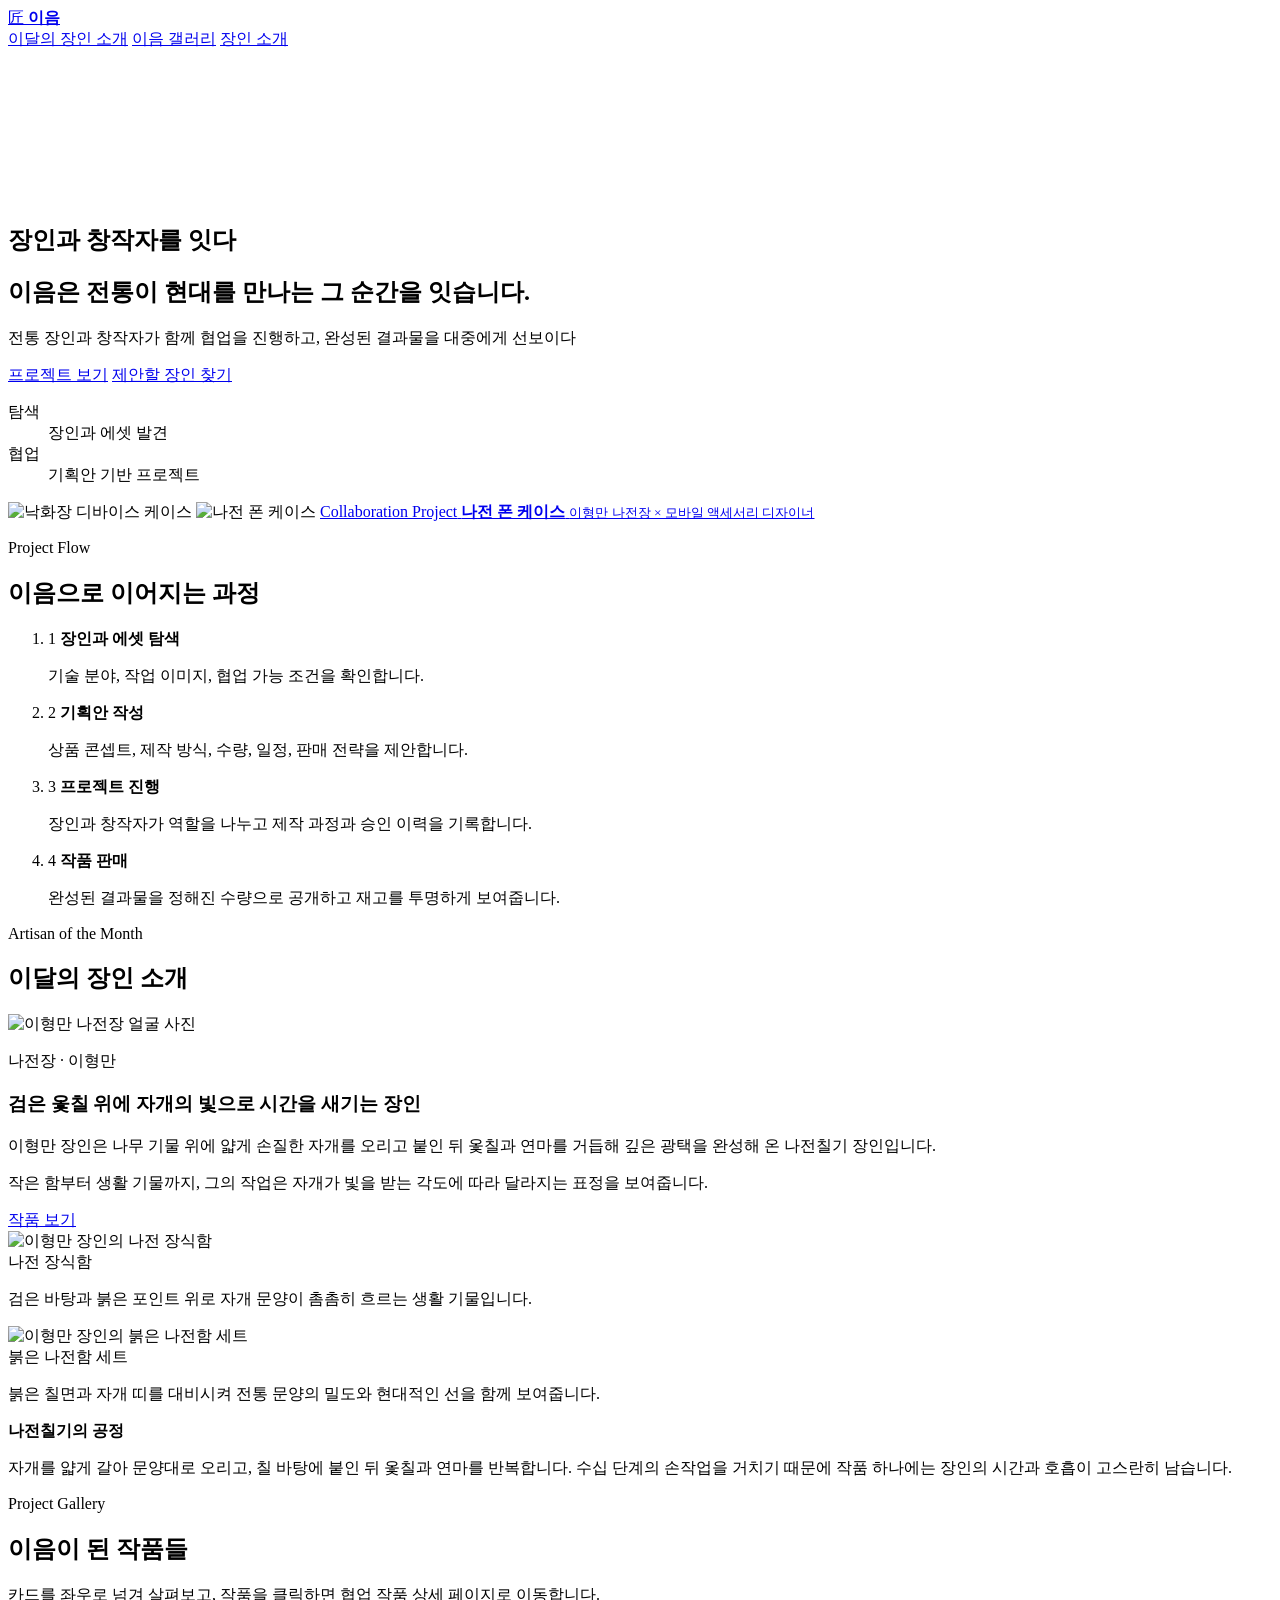
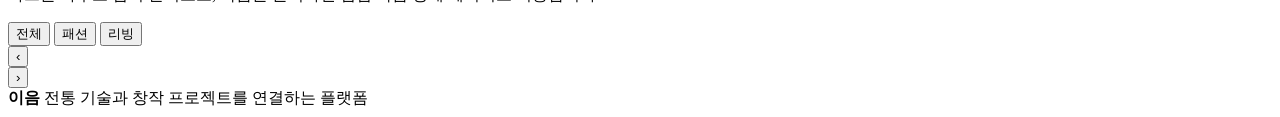
==== commit 472c55ea: "feat:final change" ====
--- a/src/main/resources/static/index.html
+++ b/src/main/resources/static/index.html
@@ -16,7 +16,7 @@
       </a>
       <nav class="nav" aria-label="주요 메뉴">
         <a href="/#artisan-month">이달의 장인 소개</a>
-        <a href="/#gallery">프로젝트 갤러리</a>
+        <a href="/#gallery">이음 갤러리</a>
         <a href="/artisans.html">장인 소개</a>
       </nav>
       <div class="auth-actions" data-auth-actions></div>
